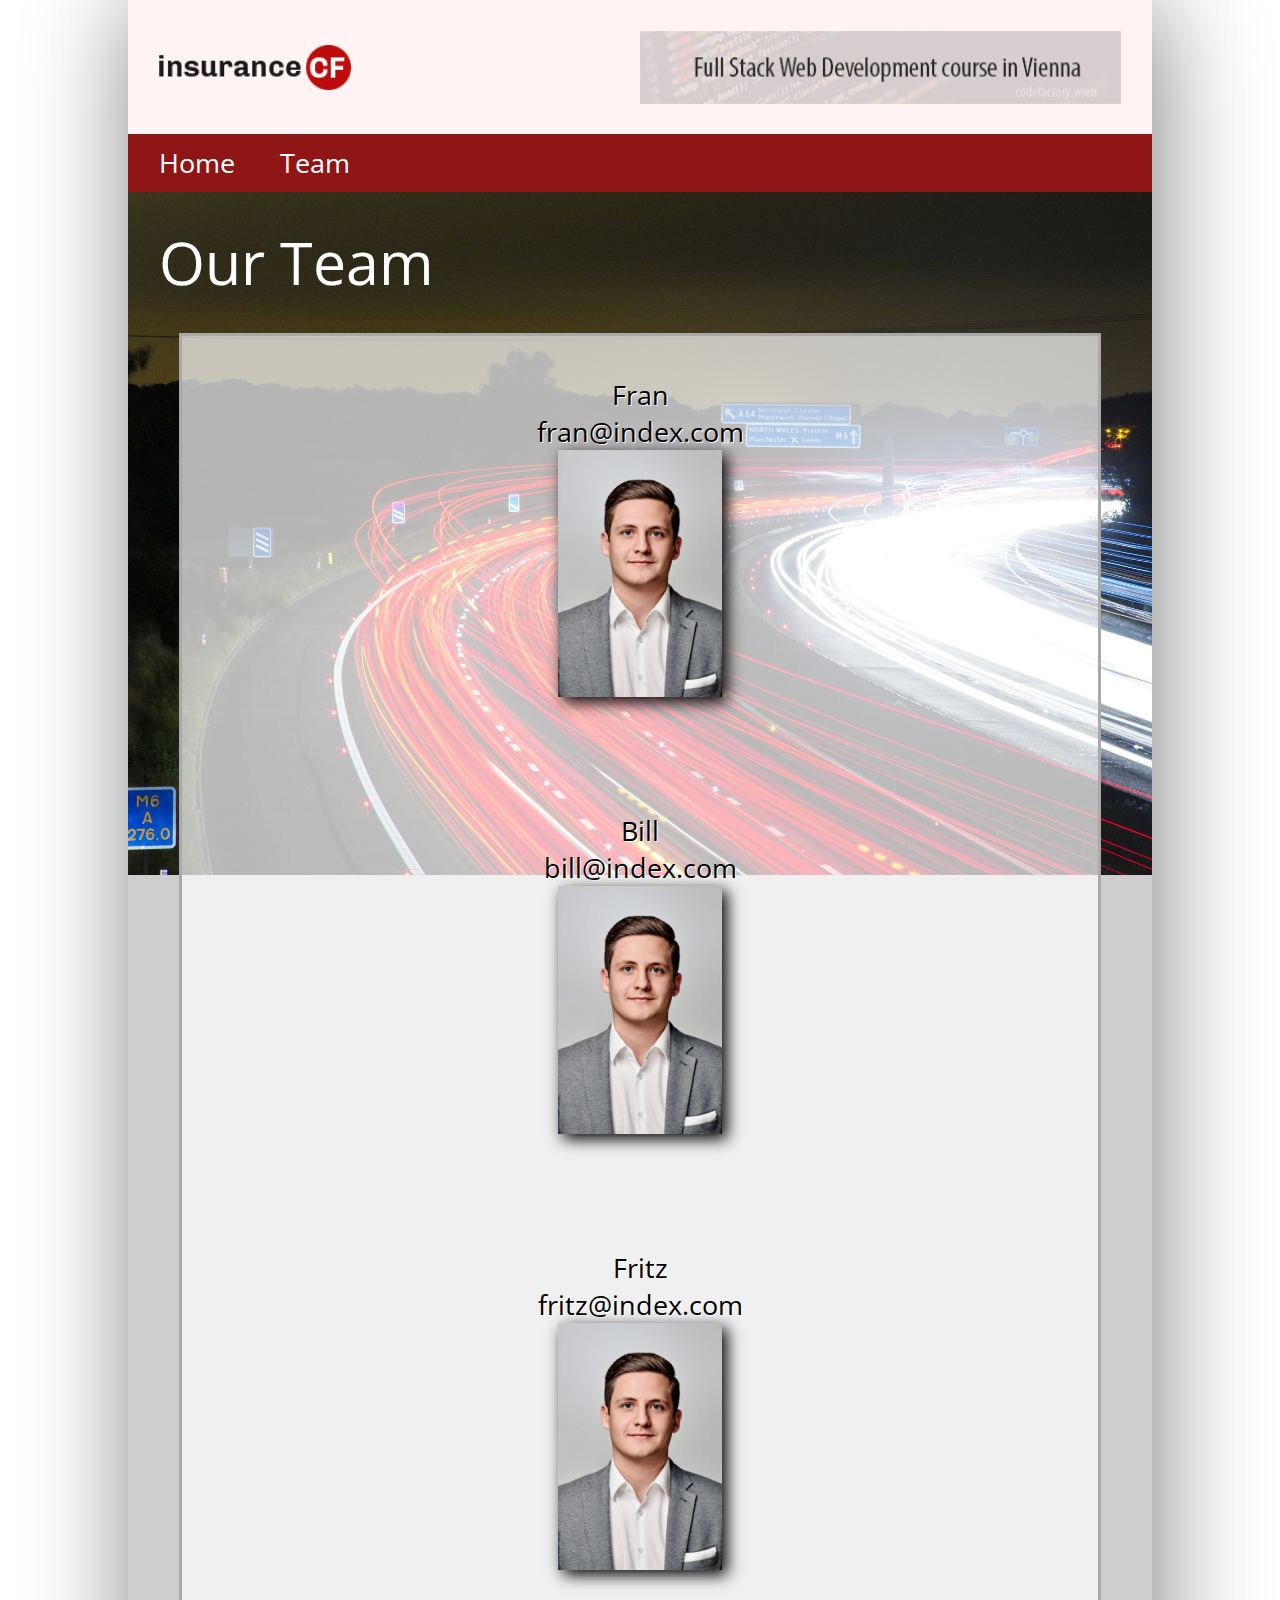
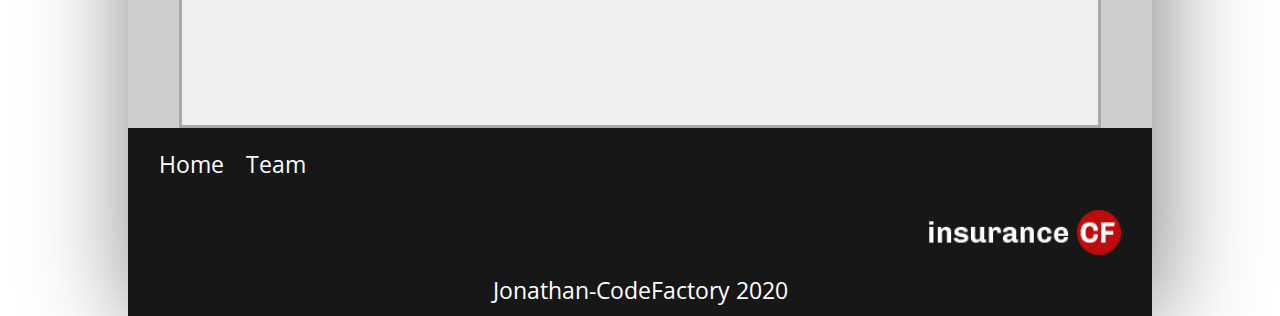
==== team.html @ 9554f3d0 "adds json" ====
<!DOCTYPE html>
<html>
<head>
	

	<link rel="stylesheet" type="text/css" href="css\style.css">

	<link rel="stylesheet" type="text/css" href="css\styleteam.css">
	<link href="https://fonts.googleapis.com/css?family=Open+Sans&display=swap" rel="stylesheet">
	<meta name="viewport" content="width=device-width, initial-scale=1.0">


	<title>CodeReview3</title>
</head>
<body>

	<div id = "bigContainer">

		<header>

			<div id = h_banner>
				<div id = "h_images">
					<img id = "h_logo" src="pics\logo.png" alt="insuranceCF">
					<img id = "h_banner" src="pics\banner.png" alt="fswd">
				</div>

			</div>

			<div id = "h_navbar">
				<ul>
					<a href = ""><li>Home</li></a>
					<a href = "team.html"><li>Team</li></a>
				</ul>
			</div>

		</header>
		
		<main>
			<div id= "m_container">
				
				<div id = "m_textOverForm">
					
					<p>Our Team</p>
				</div>

				<div id = "m_formContainer">

						<div id = "m_teamcontainer">
							
						</div>

				</div>
				
			</div>
		</main>


		<footer>

			<div id = "f_navbar">
				<ul>
					<a href = ""><li>Home</li></a>
					<a href = ""><li>Team</li></a>
				</ul>
			</div>

			<div id = "f_image">

				<img id = "f_logo" src="pics\logo-inv.png" alt="insuranceCF">
			</div>

			<div id = "f_text">
				<p>Jonathan-CodeFactory 2020</p>
			</div>
		</footer>

	</div>


	<script src="\json\data.json" type="text/javascript" charset="utf-8"></script>

	<script src="javascript\scriptteam.js" type="text/javascript" charset="utf-8"></script>
</body>
</html>
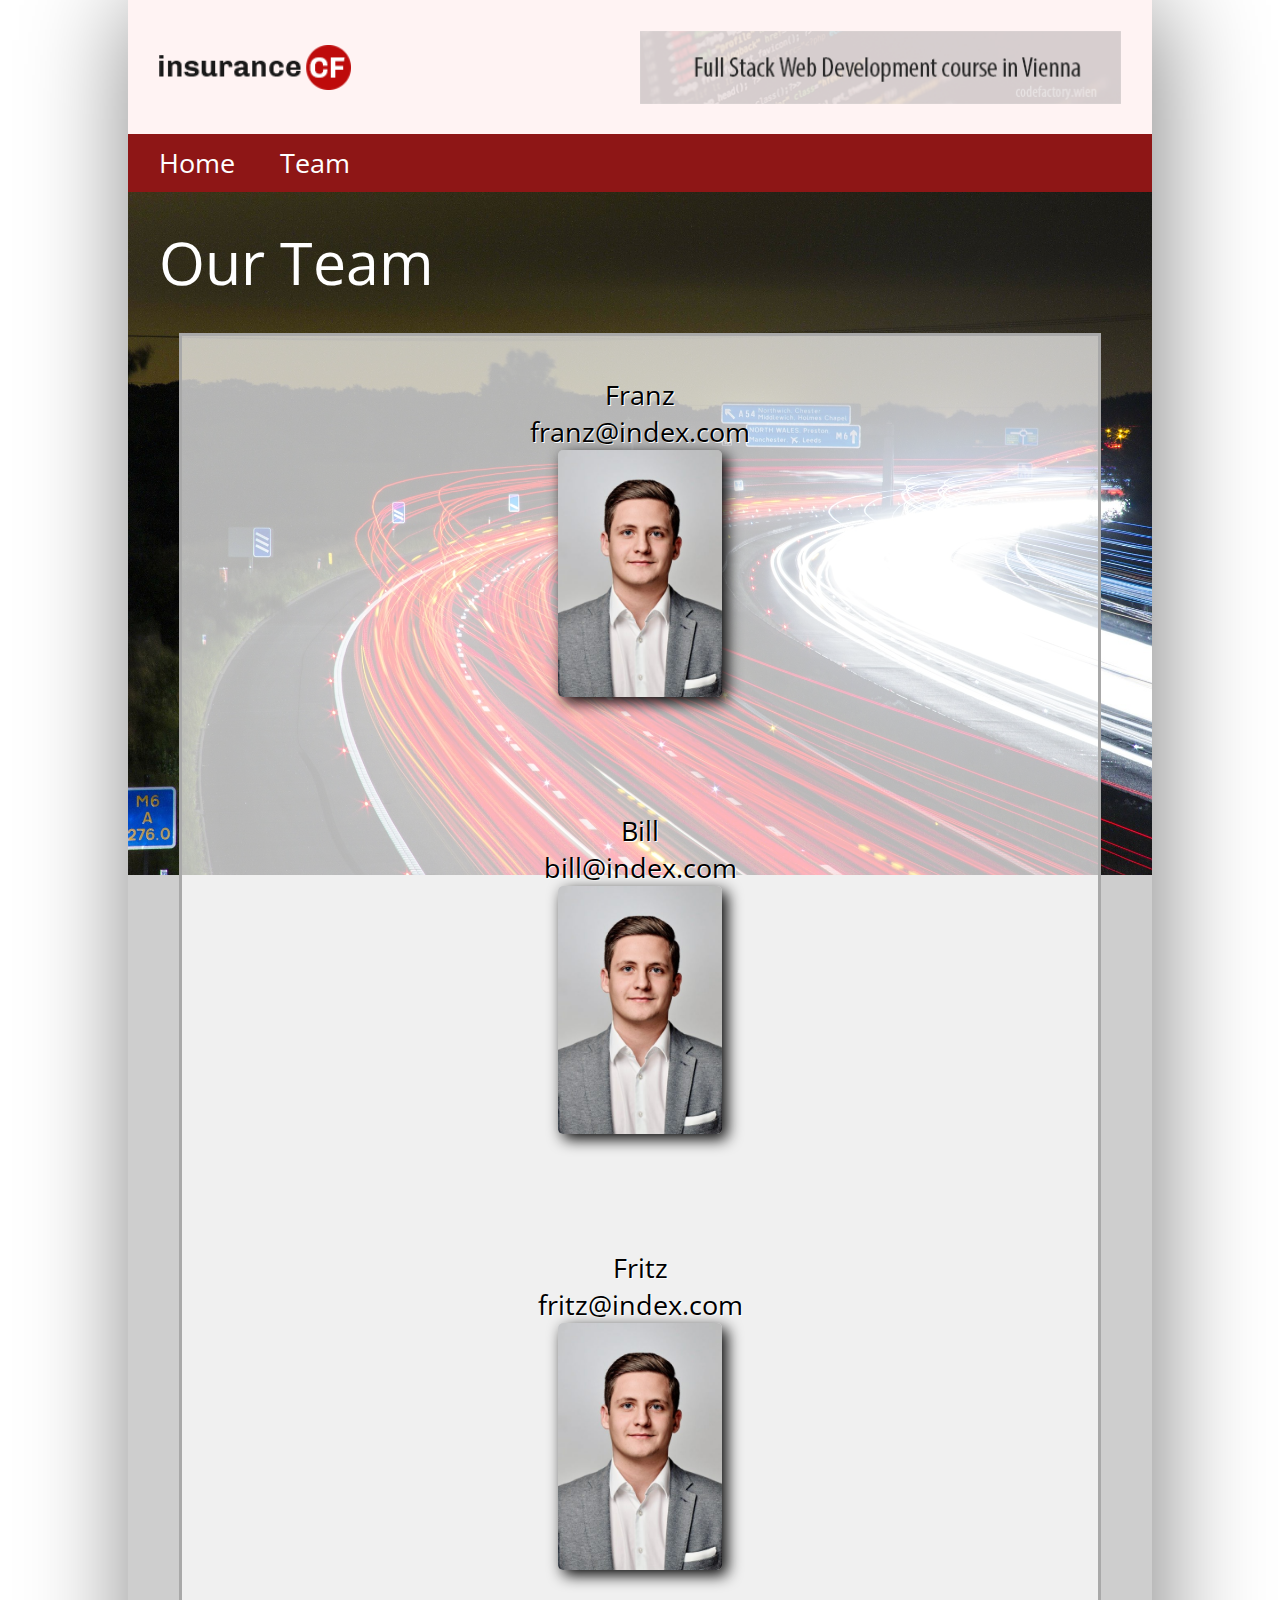
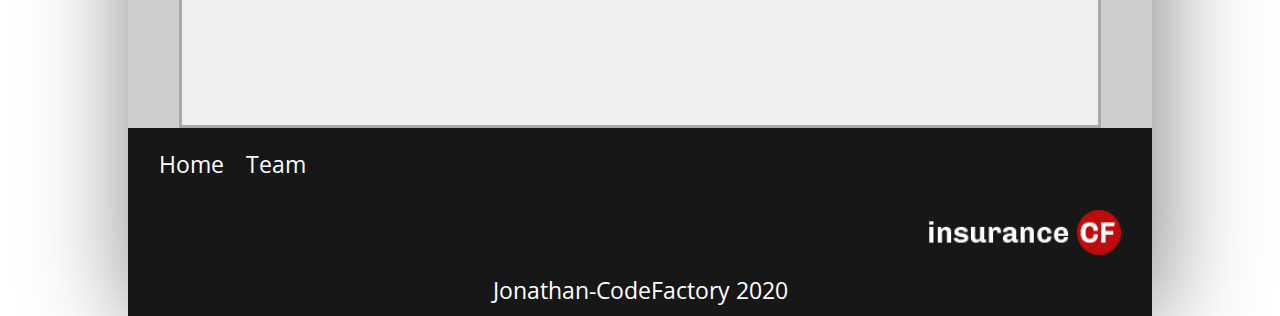
==== commit 1f961d84: "CodeReview 3 finished" ====
--- a/team.html
+++ b/team.html
@@ -28,7 +28,7 @@
 
 			<div id = "h_navbar">
 				<ul>
-					<a href = ""><li>Home</li></a>
+					<a href = "index.html"><li>Home</li></a>
 					<a href = "team.html"><li>Team</li></a>
 				</ul>
 			</div>
@@ -59,8 +59,8 @@
 
 			<div id = "f_navbar">
 				<ul>
-					<a href = ""><li>Home</li></a>
-					<a href = ""><li>Team</li></a>
+					<a href = "index.html"><li>Home</li></a>
+					<a href = "team.html"><li>Team</li></a>
 				</ul>
 			</div>
 
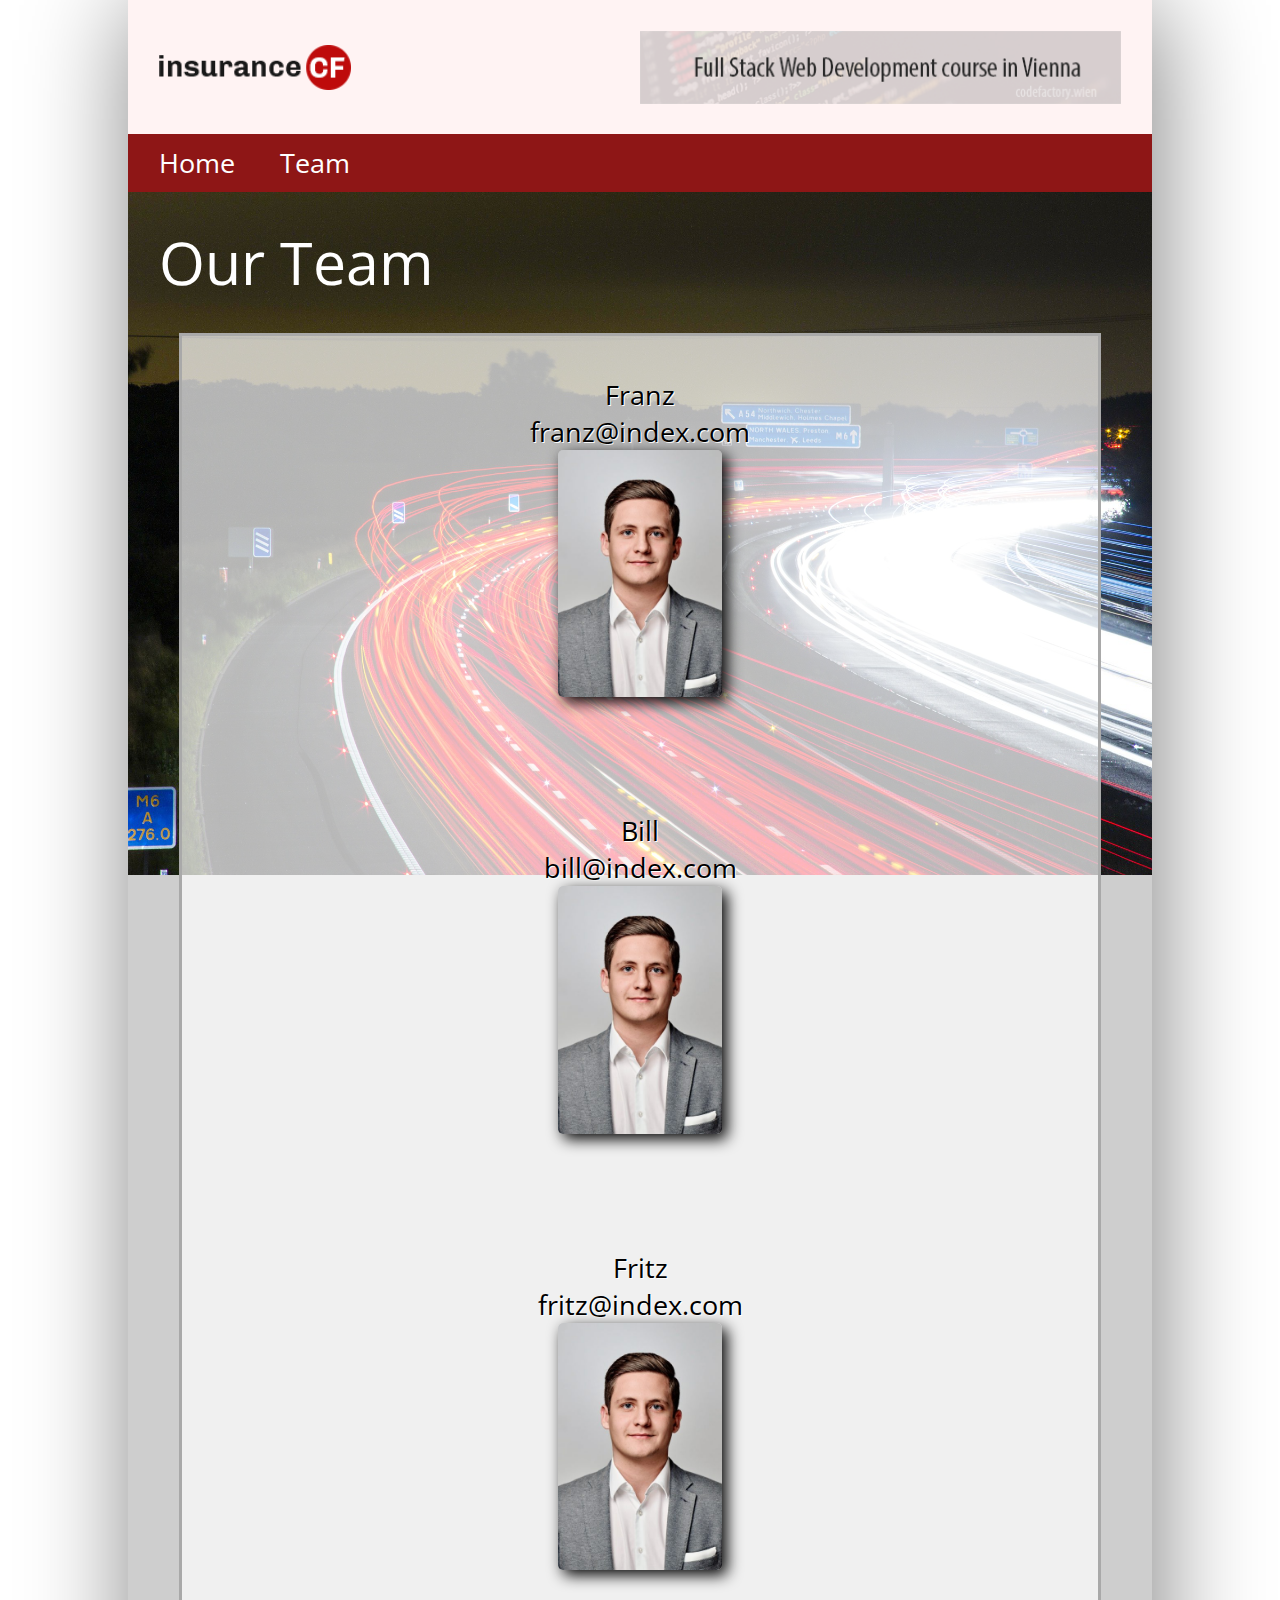
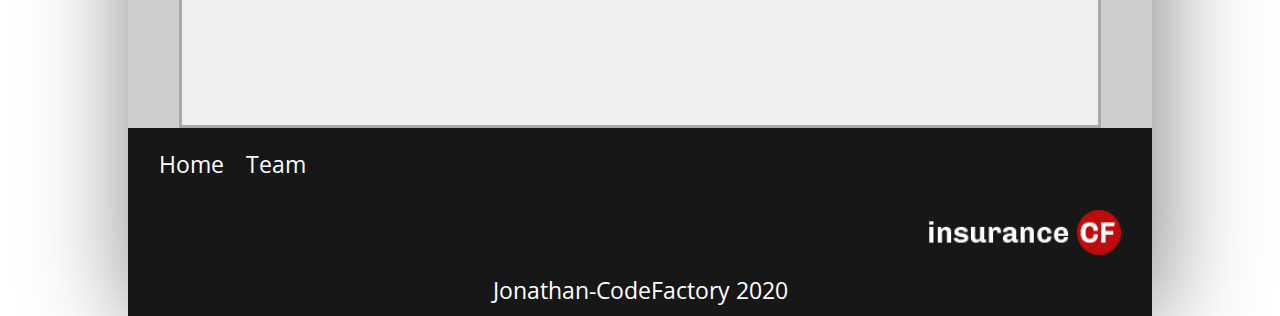
==== commit 44489c67: "finale push..." ====
--- a/team.html
+++ b/team.html
@@ -77,7 +77,7 @@
 	</div>
 
 
-	<script src="\json\data.json" type="text/javascript" charset="utf-8"></script>
+	<script src="json\data.json" type="text/javascript" charset="utf-8"></script>
 
 	<script src="javascript\scriptteam.js" type="text/javascript" charset="utf-8"></script>
 </body>
